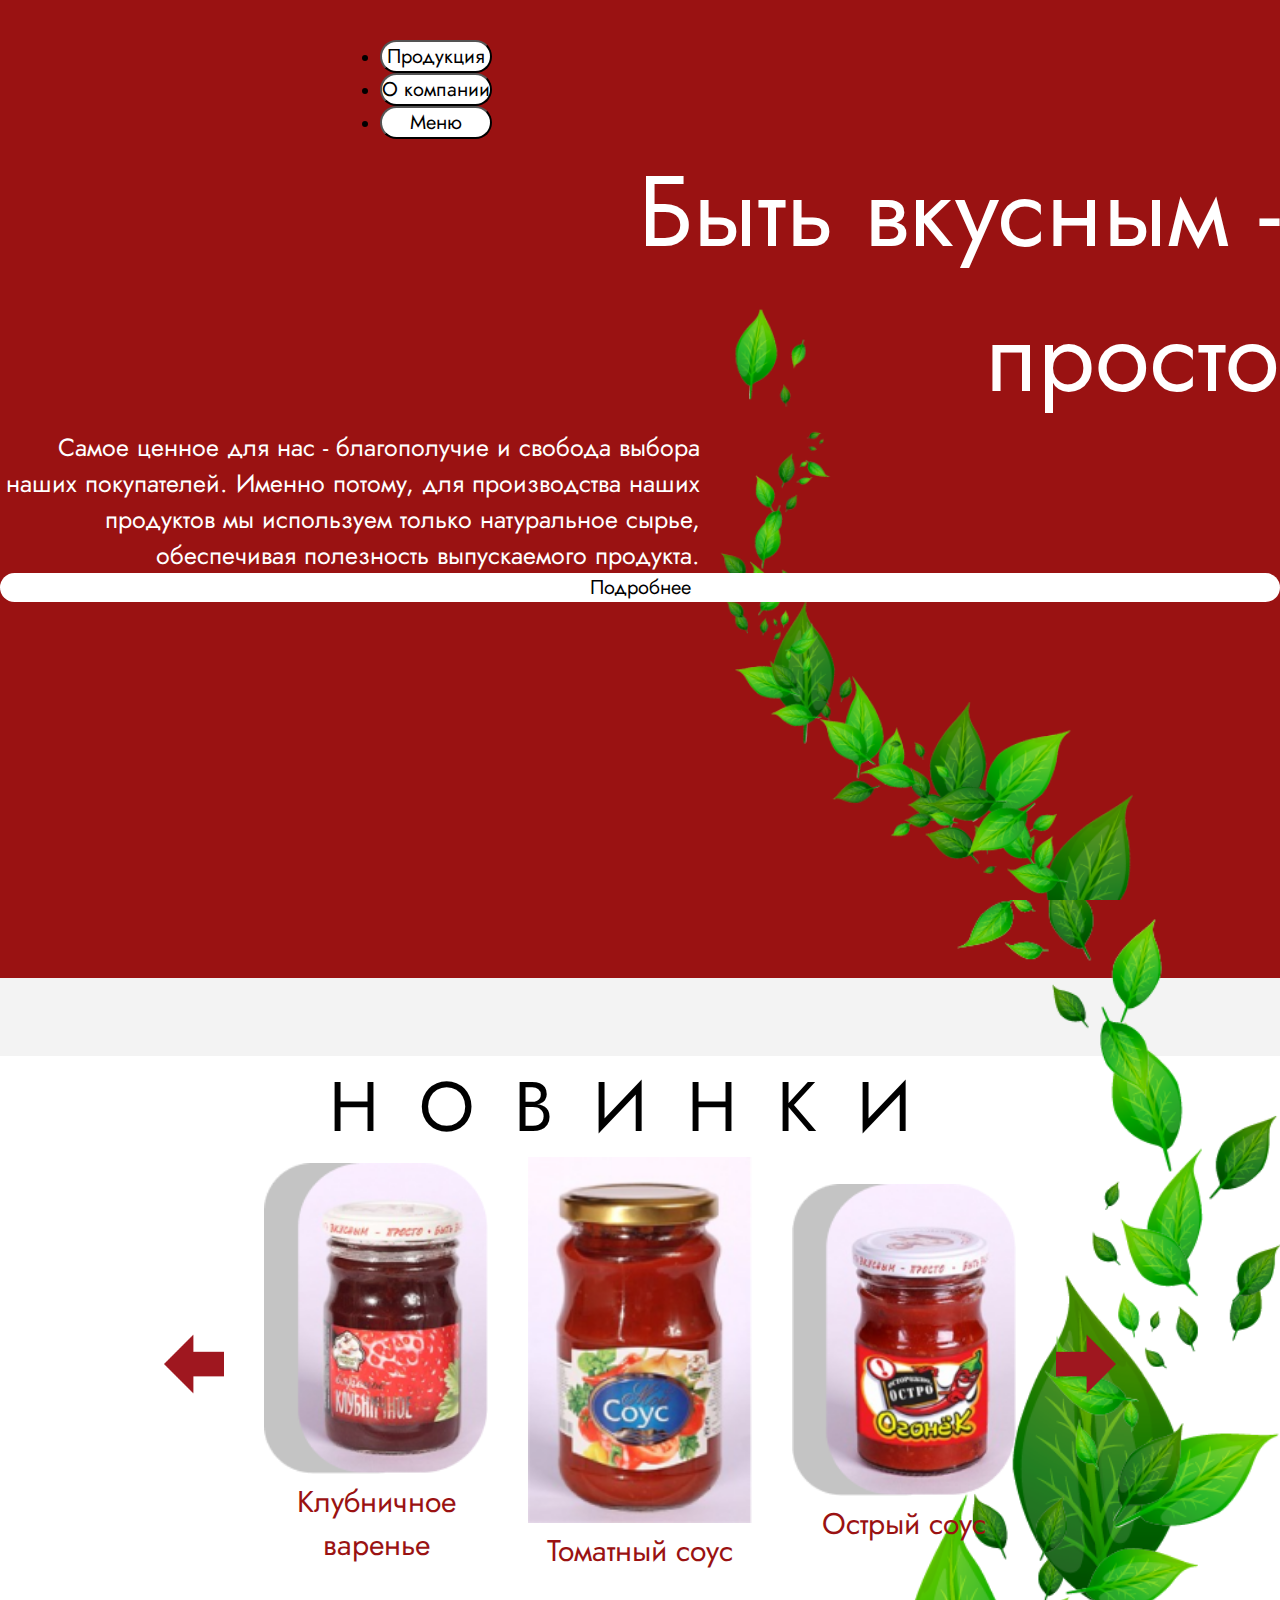
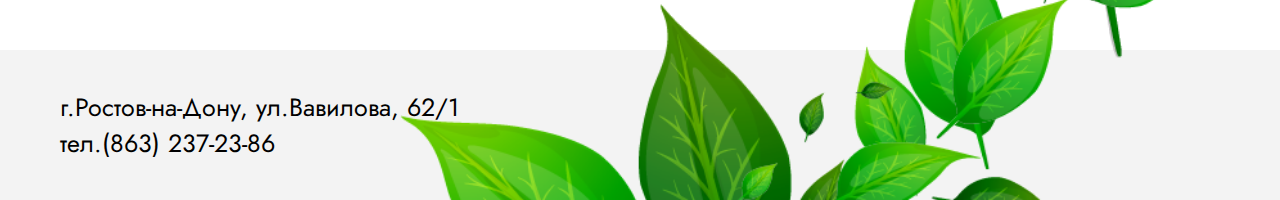
==== index.html @ e809f7c2 "bootsrap laba9" ====
<!DOCTYPE html>
<html>
<head>
    <meta charset="UTF-8">
    <meta http-equiv="X-UA-Compatible" content="IE=edge">
    <meta name="viewport" content="width=device-width, initial-scale=1.0">
    <link rel="stylesheet" href="css/style.css">
    <link href="https://cdn.jsdelivr.net/npm/bootstrap@5.0.1/dist/css/bootstrap.min.css" rel="stylesheet" integrity="sha384-+0n0xVW2eSR5OomGNYDnhzAbDsOXxcvSN1TPprVMTNDbiYZCxYbOOl7+AMvyTG2x" crossorigin="anonymous">
    <title>Лабораторная 9</title>
</head>
<body>
    <div id="upper">
        <div class="wrapper">
            <img class="bg_img" src="img/bg.png" alt="">
            <img src="img/vetka3.png" alt="" class="vetka">
        </div>
        <img src="img/vetka1.png" alt="" class="vetka-1">
        <div class="container">
            <nav class="navbar navbar-expand-lg navbar-light">
                
                <div class="btns">
                    <div class="collapse navbar-collapse" id="navbarSupportedContent">
                        <ul class="navbar-nav ms-auto mb-0 mb-lg-1">
                            <li class="nav-item">
                            <button class="btn btn-light" type="button"><a href="all.html"  >Продукция</a></button>
                            </li>
                            <li class="nav-item">
                            <button class="btn btn-light " type="button"><a href="about.html">О компании</a></button>
                            </li>
                            <li class="nav-item dropdown">
                
                                <button class="btn btn-light" type="button" id="dropdownMenuButton1" data-bs-toggle="dropdown" aria-expanded="false">
                                    <a class="nav-link dropdown-toggle" href="#" id="navbarDropdown" role="button" data-bs-toggle="dropdown" aria-expanded="false">Меню</a>
                                </button>
                            </li>
                
                            </li>
                     </ul>
                    </div>
                
                </div>
            </nav>
            
            <div class="row justify-content-end text">
                <div class="col-6">
                    <p class="t">Быть вкусным -<br>просто</p>
                    <p class="d">Самое ценное для нас - благополучие и свобода выбора наших покупателей. Именно потому, для производства наших продуктов мы используем только натуральное сырье, обеспечивая полезность выпускаемого продукта.</p>
                    <div class="btn btn-light"><a href="#lower">Подробнее</a></div>
                </div>
            </div>
        </div>

    </div>
    <div id="lower">
        <div class="wrapper-2">
            <div class="side-1"></div>
            <div class="side-2"></div>
            <div class="container">
                <div class="row"><div class="t-2">НОВИНКИ</div></div>
                <div class="row"><div class="slider">
                    <img src="img/left.png" alt="">
                    <div class="tomat">
                        <a href="tomat.html"><img src="img/klubnika.png" alt=""></a>
                        <a href="tomat.html"><p>Клубничное варенье</p></a>
                    </div>
                    <div class="tomat">
                        <a href="tomat.html"><img src="img/tomat.png" alt=""></a>
                        <a href="tomat.html"><p>Томатный соус</p></a>
                    </div>
                    <div class="tomat">
                        <a href="tomat.html"><img src="img/ostii.png" alt=""></a>
                        <a href="tomat.html"><p>Острый соус</p></a>
                        
                    </div>
                    <img src="img/right.png" alt="">
                </div></div>
            </div>
            <div class="footer align-self-end">
               г.Ростов-на-Дону, ул.Вавилова, 62/1 <br> тел.(863) 237-23-86
            </div>
            <img src="img/vetka2.png" alt="" class="vetka-2">
        </div>
    </div>
</body>
</html>
---- css/style.css ----
@import url('https://fonts.googleapis.com/css2?family=Jost:ital,wght@0,400;0,700;0,800;1,400;1,700&display=swap');

li{
    margin-left: 40px;
}


* {
    margin: 0;
    padding: 0;
    font-family: 'Jost', sans-serif;
}

#upper {
    position: relative;
    height: 100vh;
    background: #9A1212;
    display: grid;
    grid-template-columns: 1fr;
    grid-template-rows: 70px 1fr 70px;
}

.container {
    z-index: 200;
}

.wrapper {
    position: relative;
    grid-row: 2/3;
    height: 100%;
    display: grid;
    grid-template-rows: 55px 1fr 1fr 55px;
    justify-content: end;
    padding-right: 60px;
    box-sizing: border-box;
    z-index: 1;
}

.bg_img {
    position: absolute;
    height: 100%;
    z-index: 1;
}

.vetka {
    position: absolute;
    height: 250px;
    top: 50%;
    left: 5%
}

.wrapper *:not(.bg_img) {
    z-index: 100;
}

.btns {
    display: flex;
    width: 700px;
    grid-template-columns: 1fr 1fr 1fr;
    column-gap: 50px;
    padding-top: 40px;

}

.btn {
    width: 100%;
    background: #fff;
    border-radius: 25px;
    display: grid;
    display: flex;
    align-items: center;
    justify-content: center;
}

.btn a {
    text-decoration: none;
    color: #000;
    font-size: 20px;
}

.btn:hover {
    transform: scale(1.05);
    background-color: #F3F3F3;
}

.text {
    z-index: 200;
}

.text p {
    color: #fff;
    text-align: right;
}

.t {
    font-size: 100px;
    align-self: center;
}

.d {
    font-size: 25px;
    max-width: 700px;
}

.wrapper-2 {
    position: relative;
    height: 100vh;
    display: grid;
}

.side-1 {
    background: #9A1212;
    height: 100%;
}

.side-2 {
    background: #F3F3F3;
    height: 100%;
}

.t-2 {
    font-size: 100px;
    letter-spacing: 40px;
    margin-left: 350px;
    z-index: 100;
}

.slider {
    height: 100%;
    display: grid;
    grid-template-columns: repeat(7, 1fr);
    column-gap: 40px;
    justify-content: center;
    align-items: center;
    z-index: 100;
}

.slider img:first-child {
    justify-self: end;
}

.tomat img{
    width: 100%;
}
.tomat a {
    position: relative;
    height: 100%;
    width: 100%;
    text-decoration: none;

}
.tomat p {
    color: #9A1212;
    font-size: 30px;
    text-align: center;
}

.footer {
    height: 100%;
    background: #F3F3F3;
    display: grid;
    align-items: center;
    box-sizing: border-box;
    padding-left: 60px;
    font-size: 25px;
    z-index: 1;
}
.vetka-1 {
    position: absolute;
    right: 20%;
    bottom: 0;
    height: 70vh;
    z-index: 50;
}
.vetka-2 {
    position: absolute;
    right: 10%;
    height: 100vh;
    bottom: 0;
    z-index: 50;
}

.vh100 {
    height: 100vh;
}

@media screen and (max-width: 1400px){
    .bg_img, .vetka{
        display: none;
    }
    .wrapper {
        justify-content: center;
        padding-right: 0;
    }
    .wrapper p {
        text-align: center;
    }
    .btns {
        width: 600px;
        justify-self: center;
    }
    .detail {
        grid-column: 2/3;
    }
    .t-2 {
        font-size: 70px;
        justify-self: center;
        margin: 0;
    }
    .slider {
        grid-template-columns: repeat(5, 1fr);
    }
    .slider > img {
        height: 60px;
    }
    .vetka-1 {
        right: 10%;
    }
    .vetka-2 {
        right: 0;
    }

}

@media screen and (max-height: 800px) {
    .t {
        font-size: 70px;
        align-self: center;
    }
    
    .d {
        font-size: 22px;
        max-width: 700px;
    }
}

@media screen and (max-width: 1200px){
    .footer {
        z-index: 100;
    }
}

@media screen and (max-width: 900px){
    .t-2 {
        font-size: 40px;
        letter-spacing: 30px;
    }
    .btn a{
        font-size: 17px;
    }
    .btns {
        width: 500px;
    }
    .wrapper {
        grid-template-rows: 40px 1fr 1fr 40px;
    }
    .slider {
        grid-template-columns: repeat(4, 1fr)
    }
    .p-3 {
        display: none;
    }
}

@media screen and (max-width: 750px) {
    .p-2 {
        display: none;
    }
    .slider {
        grid-template-columns: repeat(3, 1fr)
    }
    .vetka-1, .vetka-2 {
        display: none;
    }
    .footer {
        font-size: 20px;
    }
}

@media screen and (max-width: 550px){
    .t-2 {
        font-size: 30px;
        letter-spacing: 15px;
        margin-top: 15px;
    }
    .wrapper {
        grid-template-rows: 35px 1fr 1fr 35px;
    }
    .btn a{
        font-size: 17px;
    }
    .btns {
        width: 340px;
        column-gap: 22px;
    }
    .t {
        font-size: 50px;
        align-self: center;
    }
    
    .d {
        font-size: 18px;
        max-width: 700px;
    }
}
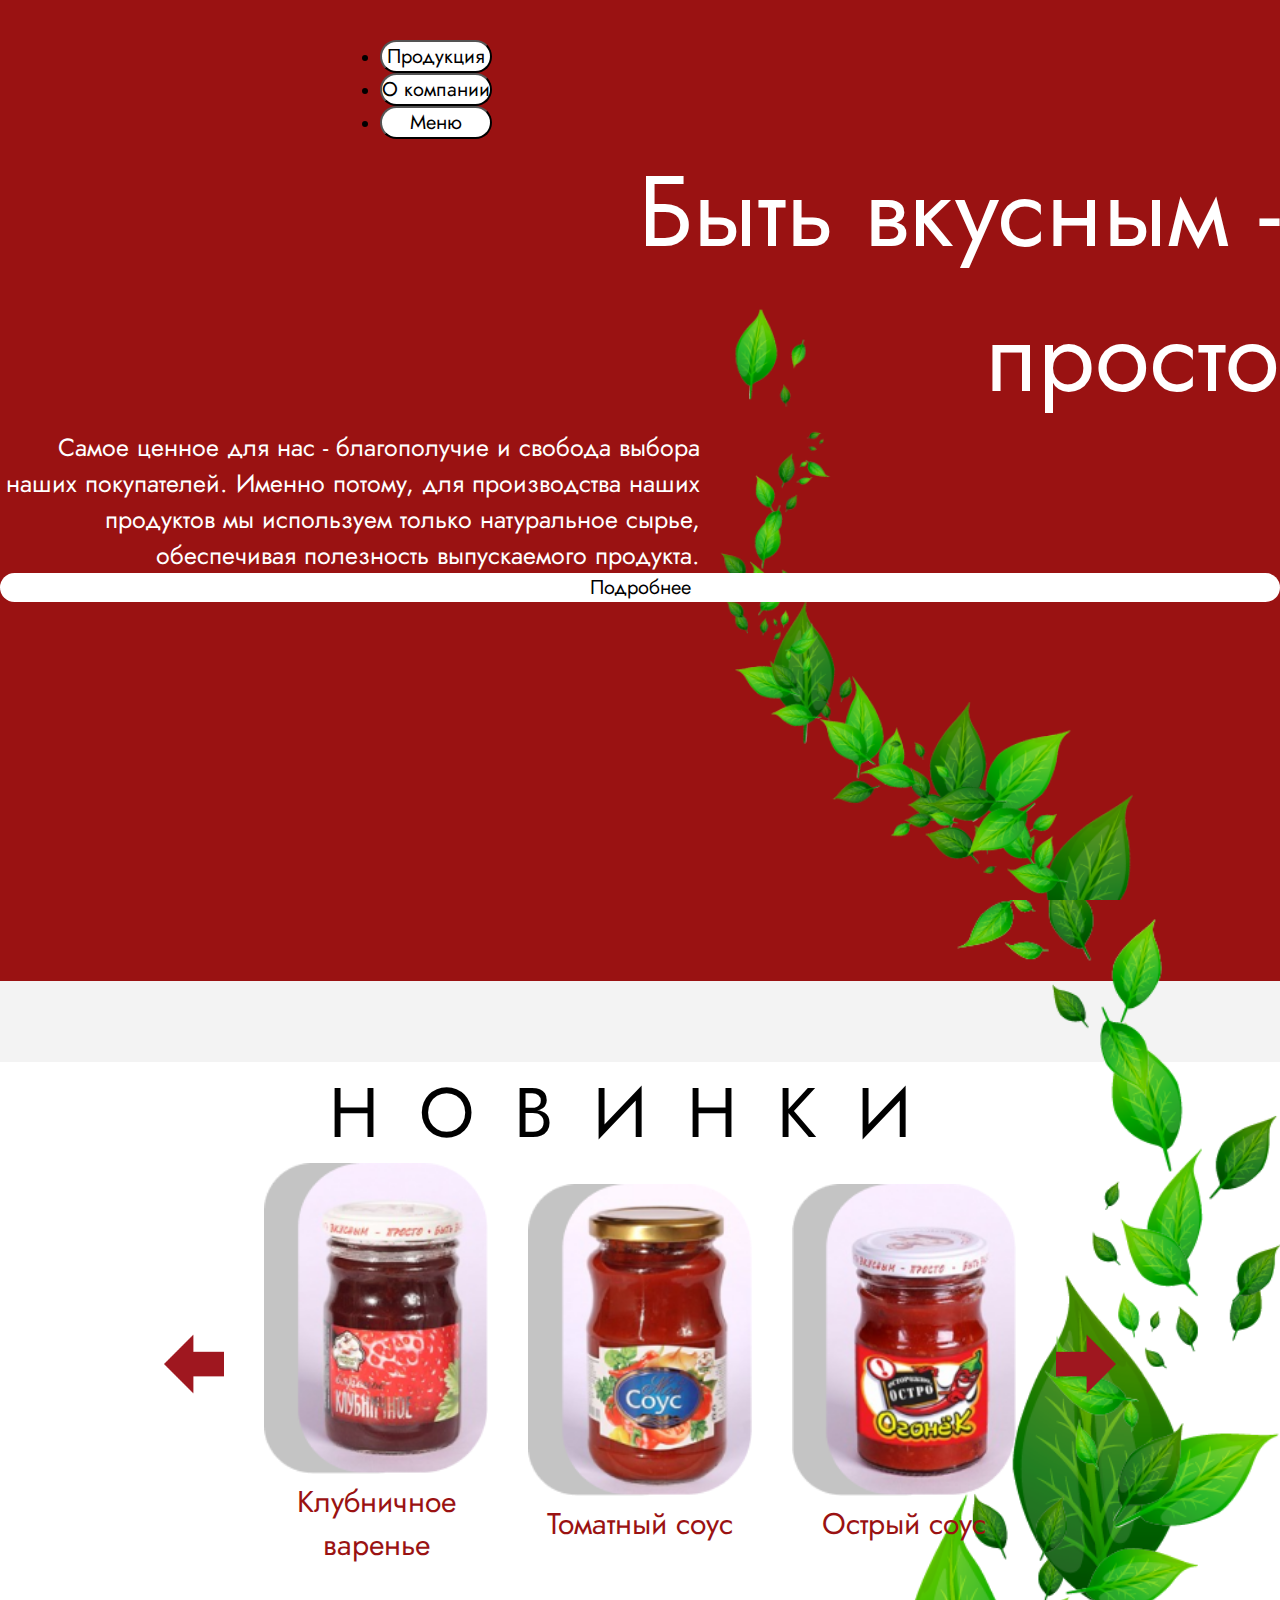
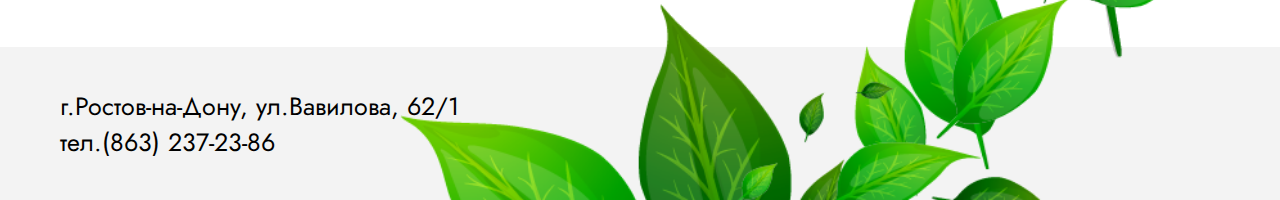
==== commit cc65fdfa: "Add files via upload" ====
--- a/index.html
+++ b/index.html
@@ -60,15 +60,15 @@
                 <div class="row"><div class="slider">
                     <img src="img/left.png" alt="">
                     <div class="tomat">
-                        <a href="tomat.html"><img src="img/klubnika.png" alt=""></a>
+                        <a href="tomat.html"><img src="img/Group 76.png" alt=""></a>
                         <a href="tomat.html"><p>Клубничное варенье</p></a>
                     </div>
                     <div class="tomat">
-                        <a href="tomat.html"><img src="img/tomat.png" alt=""></a>
+                        <a href="tomat.html"><img src="img/Group 77.png" alt=""></a>
                         <a href="tomat.html"><p>Томатный соус</p></a>
                     </div>
                     <div class="tomat">
-                        <a href="tomat.html"><img src="img/ostii.png" alt=""></a>
+                        <a href="tomat.html"><img src="img/Group 78.png" alt=""></a>
                         <a href="tomat.html"><p>Острый соус</p></a>
                         
                     </div>
